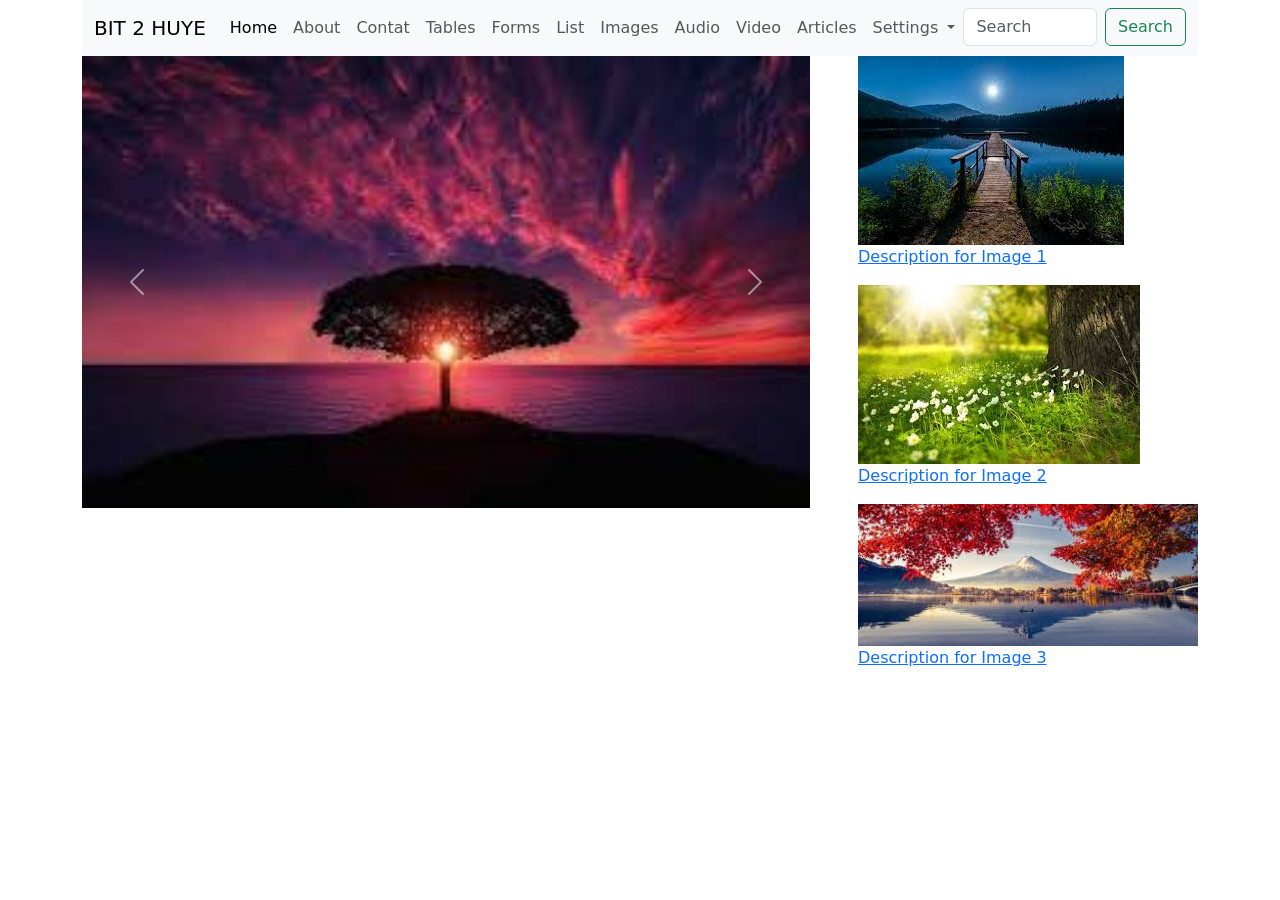
==== webTechnology/image.html @ 0ae75666 "Add files via upload" ====
<!DOCTYPE html>
<html lang="en">

<head>
    <meta charset="utf-8">
    <meta name="viewport" content="width=device-width, initial-scale=1">
    <title>All In One BIT 2024</title>
    <link href="https://cdn.jsdelivr.net/npm/bootstrap@5.3.3/dist/css/bootstrap.min.css" rel="stylesheet"
        integrity="sha384-QWTKZyjpPEjISv5WaRU9OFeRpok6YctnYmDr5pNlyT2bRjXh0JMhjY6hW+ALEwIH" crossorigin="anonymous">
    <script defer src="https://cdn.jsdelivr.net/npm/bootstrap@5.3.3/dist/js/bootstrap.bundle.min.js"
        integrity="sha384-YvpcrYf0tY3lHB60NNkmXc5s9fDVZLESaAA55NDzOxhy9GkcIdslK1eN7N6jIeHz" crossorigin="anonymous">
        </script>
    <!--<link rel="stylesheet" href="./css/basicstyle.css"> -->
</head>

<body>
    <div class="container"><!--check more that can be added on the containt-->
        <div class="row">
            <div class="col">
                <div class="box">
                    <nav class="navbar navbar-expand-lg bg-body-tertiary">
                        <div class="container-fluid">
                            <a class="navbar-brand" href="#">BIT 2 HUYE</a>
                            <button class="navbar-toggler" type="button" data-bs-toggle="collapse"
                                data-bs-target="#navbarNavDropdown" aria-controls="navbarNavDropdown"
                                aria-expanded="false" aria-label="Toggle navigation">
                                <span class="navbar-toggler-icon"></span>
                            </button>
                            <div class="collapse navbar-collapse" id="navbarNavDropdown">
                                <ul class="navbar-nav">
                                    <li class="nav-item">
                                        <a class="nav-link active" aria-current="page" href="index.html">Home</a>
                                    </li>
                                    <li class="nav-item">
                                        <a class="nav-link" href="about.html">About</a>
                                    </li>
                                    <li class="nav-item">
                                        <a class="nav-link" href="contact.html">Contat</a>
                                    </li>
                                    <li class="nav-item">
                                        <a class="nav-link" href="table.html">Tables</a>
                                    </li>
                                    <li class="nav-item">
                                        <a class="nav-link" href="form.html">Forms</a>
                                    </li>
                                    <li class="nav-item">
                                        <a class="nav-link" href="list.html">List</a>
                                    </li>
                                    <li class="nav-item">
                                        <a class="nav-link" href="image.html">Images</a>
                                    </li>
                                    <li class="nav-item">
                                        <a class="nav-link" href="audio.html">Audio</a>
                                    </li>
                                    <li class="nav-item">
                                        <a class="nav-link" href="video.html">Video</a>
                                    </li>
                                    <li class="nav-item">
                                        <a class="nav-link" href="articles.html">Articles</a>
                                    </li>
                                    <li class="nav-item dropdown">
                                        <a class="nav-link dropdown-toggle" href="#" role="button"
                                            data-bs-toggle="dropdown" aria-expanded="false">
                                            Settings
                                        </a>
                                        <ul class="dropdown-menu">
                                            <li><a class="dropdown-item" href="login.html">Login</a></li>
                                            <li><a class="dropdown-item" href="register.html">Register</a></li>
                                            <li><a class="dropdown-item" href="admin.html">Admin</a></li>
                                        </ul>
                                    </li>
                                    <li> <!--I added this in my style-->
                                        <!-- <div class="col-3 offset">-->
                                        <form class="d-flex" role="search">
                                            <input class="form-control me-2" type="search" placeholder="Search"
                                                aria-label="Search">
                                            <button class="btn btn-outline-success" type="submit">Search</button>
                                        </form>
                                        <!--</div>-->
                                    </li>
                                </ul>
                            </div>
                        </div>
                    </nav>
                </div>
            </div>
        </div>
    </div>
    <div class="container">
        <!--<h1>Contents about the video</h1>-->
        <div class="row gx-5">
            <div class="col-8">
                <!-- Slideshow -->
                <div id="carouselExampleControls" class="carousel slide" data-bs-ride="carousel">
                    <div class="carousel-inner">
                        <div class="carousel-item active">
                            <img src="./multimedia/images/1.jpeg" class="d-block w-100" alt="Slide 1">
                        </div>
                        <div class="carousel-item">
                            <img src="./multimedia/images/2.jpeg" class="d-block w-100" alt="Slide 2">
                        </div>
                        <div class="carousel-item">
                            <img src="./multimedia/images/3.jpeg" class="d-block w-100" alt="Slide 3">
                        </div>
                        <div class="carousel-item">
                            <img src="./multimedia/images/4.jpeg" class="d-block w-100" alt="Slide 3">
                        </div>
                    </div>
                    <button class="carousel-control-prev" type="button" data-bs-target="#carouselExampleControls"
                        data-bs-slide="prev">
                        <span class="carousel-control-prev-icon" aria-hidden="true"></span>
                        <span class="visually-hidden">Previous</span>
                    </button>
                    <button class="carousel-control-next" type="button" data-bs-target="#carouselExampleControls"
                        data-bs-slide="next">
                        <span class="carousel-control-next-icon" aria-hidden="true"></span>
                        <span class="visually-hidden">Next</span>
                    </button>
                </div>
            </div>
            <div class="col col-gy-4 col-g-2">
                <!-- Image 1 -->
                <div class="grid gap-0 row-gap-6">
                    <img src="./multimedia/images/11.jpeg" alt="Additional Image 1" class="img-fluid">
                    <p><a href="#">Description for Image 1</a></p>
                </div>
                <!-- Image 2 -->
                <div class="grid gap-0 row-gap-6">
                    <img src="./multimedia/images/22.jpeg" alt="Additional Image 2" class="img-fluid">
                    <p><a href="#">Description for Image 2</a></p>
                </div>
                <!-- Image 3 -->
                <div class="grid gap-0 row-gap-6">
                    <img src="./multimedia/images/33.jpeg" alt="Additional Image 3" class="img-fluid">
                    <p><a href="#">Description for Image 3</a></p>
                </div>
            </div>
        </div>
    </div>
</body>

</html>
---- webTechnology/css/basicstyle.css ----
/*source: https: //gist.github.com/WebDevSimplified/d7deffbd6631834003ad07ca60aaf906*/
body {
    margin-top: 40px;
    /* This margin just makes the text easier to read. You can remove it if you want since it can mess with your other styles. */
}

body::before {
    content: "XS";
    color: red;
    font-size: 2rem;
    font-weight: bold;
    position: fixed;
    top: 0;
    right: 0;
}

/* This box class is purely used for explaining how the bootstrap grid system works. */
.box {
    background-color: lightblue;
    border: 1px solid blue;
    min-height: 50px;
    font-size: 2rem;
}

@media (min-width: 576px) {
    body::before {
        content: "SM";
    }
}

@media (min-width: 768px) {
    body::before {
        content: "MD";
    }
}

@media (min-width: 992px) {
    body::before {
        content: "LG";
    }
}

@media (min-width: 1200px) {
    body::before {
        content: "XL";
    }
}

@media (min-width: 1400px) {
    body::before {
        content: "XXL";
    }
}
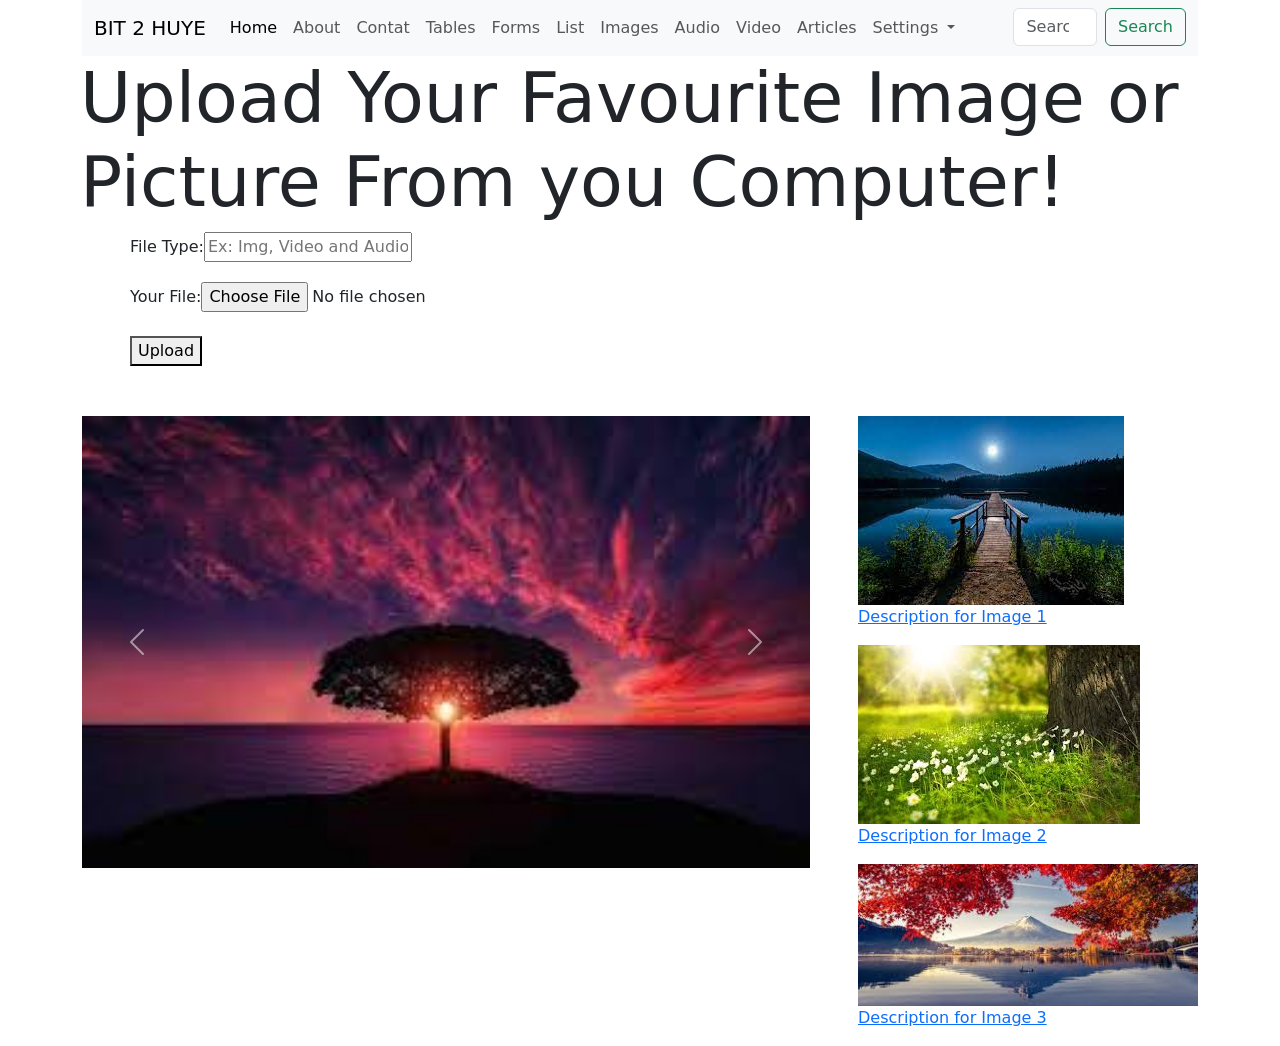
==== commit 48998662: "Add files via upload" ====
--- a/webTechnology/image.html
+++ b/webTechnology/image.html
@@ -11,6 +11,7 @@
         integrity="sha384-YvpcrYf0tY3lHB60NNkmXc5s9fDVZLESaAA55NDzOxhy9GkcIdslK1eN7N6jIeHz" crossorigin="anonymous">
         </script>
     <!--<link rel="stylesheet" href="./css/basicstyle.css"> -->
+    <style>form{ margin-left: 50px;}#modify-class{margin-bottom: 20px;}#button{margin-bottom: 50px;}.File-Selection h1{font-size: 70px;}.File-Selection{margin-left: 80px;}</style>
 </head>
 
 <body>
@@ -86,7 +87,15 @@
             </div>
         </div>
     </div>
-    <div class="container">
+    <div class="File-Selection">
+        <h1>Upload Your Favourite Image or Picture From you Computer!</h1>
+        <form class="" id="uploadForm" action="image.php" method="POST" enctype="multipart/form-data">
+            <div id="modify-class"><label for="name">File Type: </label><input type="text" name="name" value="" id="name" required placeholder="Ex: Img, Video and Audio"></br></div>
+            <label for="image">Your File: </label><input type="file" name="image" value="" id="image" accept=".jpg, .jpeg, .png"></br></br>
+            <button type="submit" name="submit" id="button">Upload</button>
+        </form>
+    </div>
+    <div class="container" style="clear: both;">
         <!--<h1>Contents about the video</h1>-->
         <div class="row gx-5">
             <div class="col-8">
@@ -138,5 +147,4 @@
         </div>
     </div>
 </body>
-
 </html>
